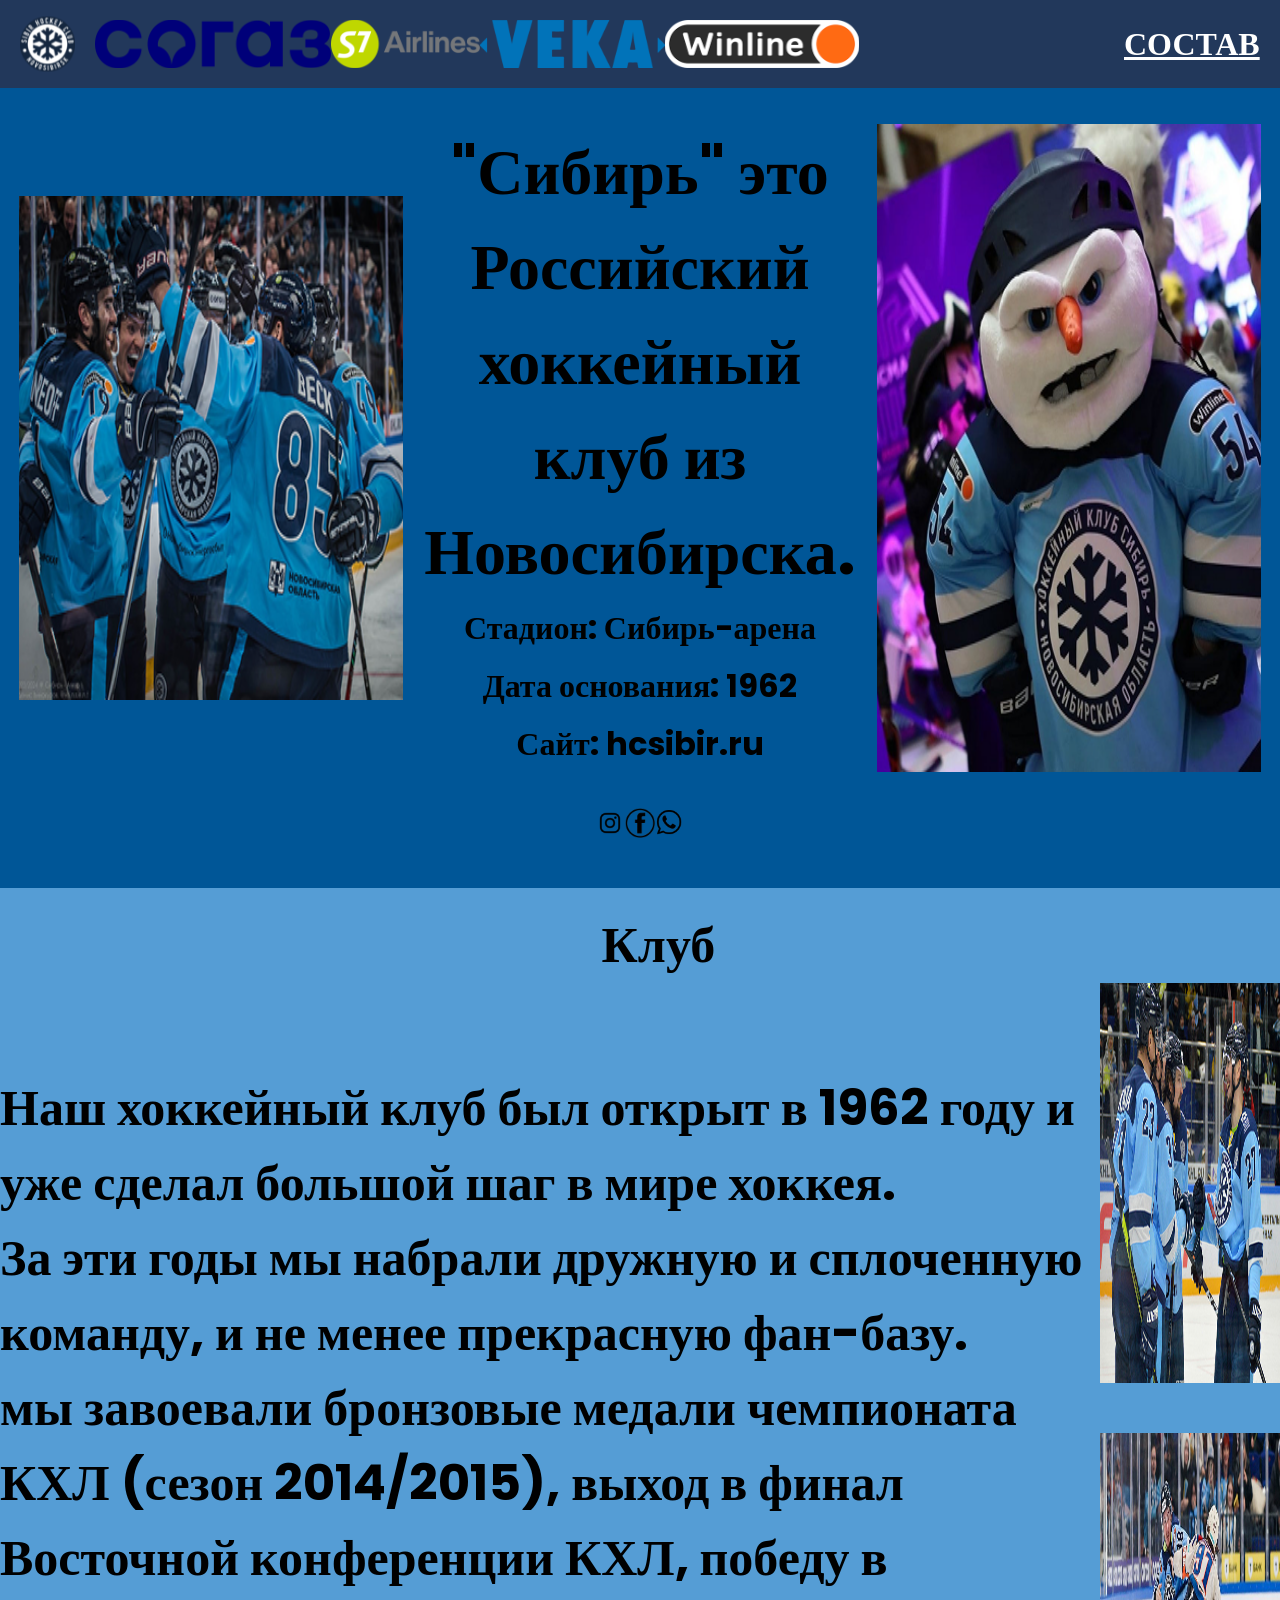
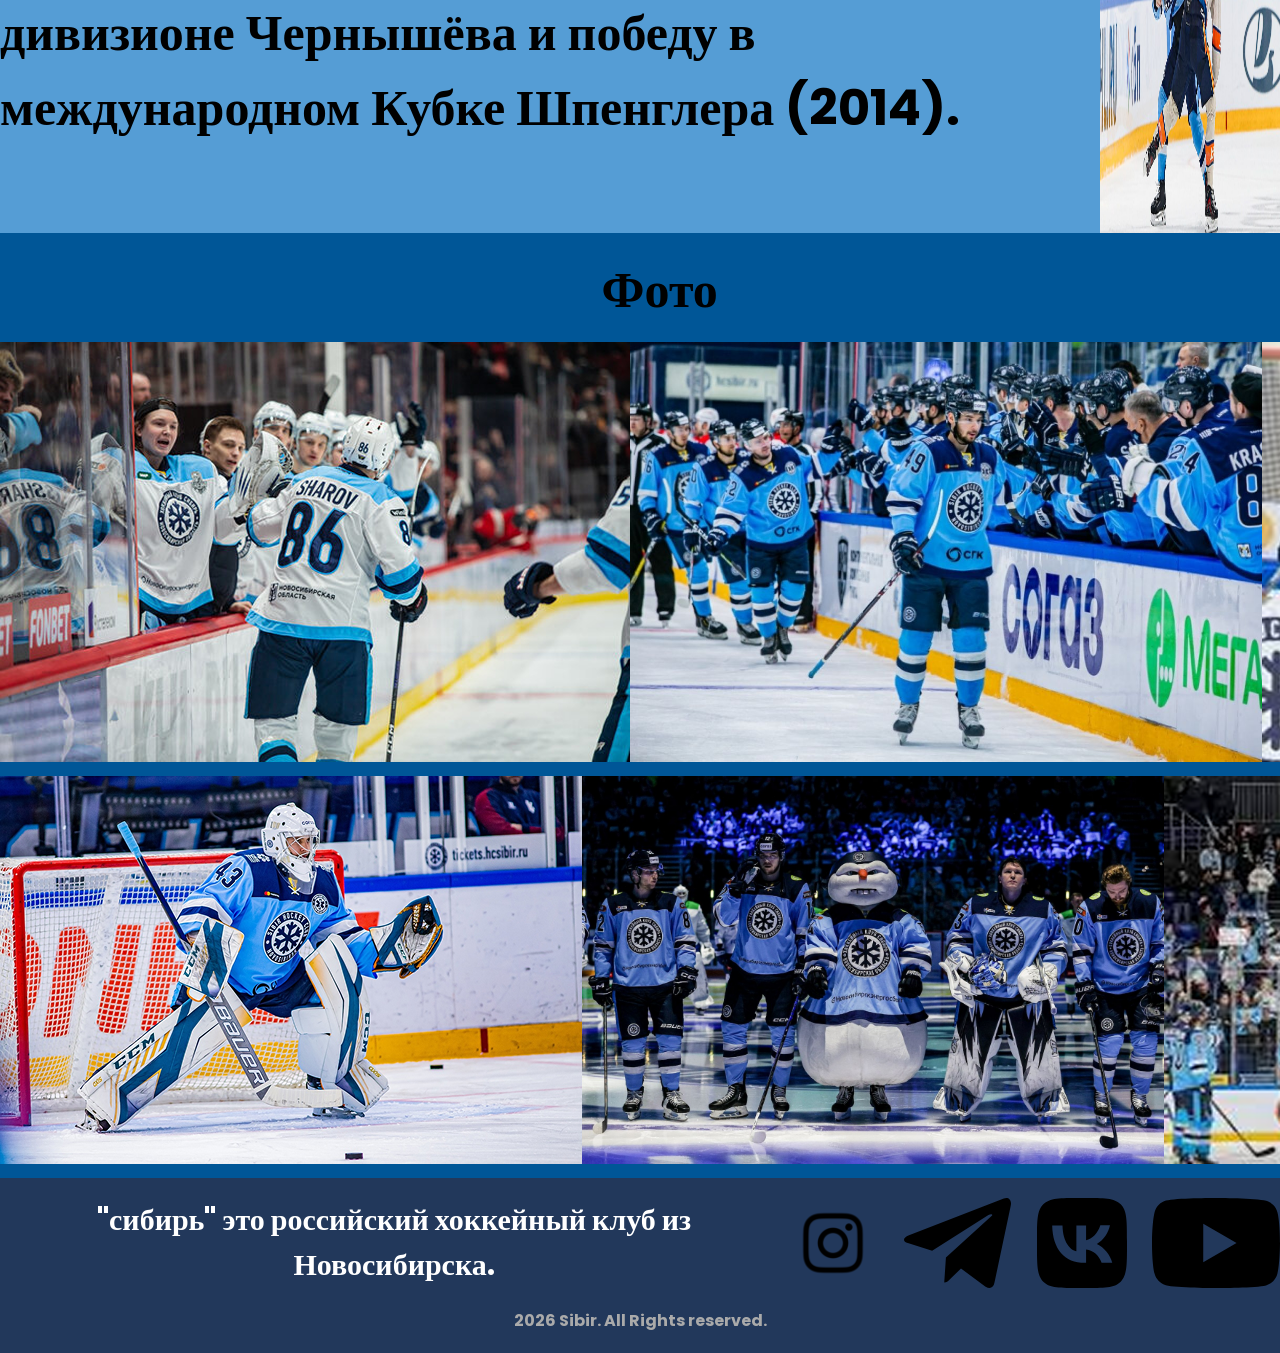
==== index.html @ 5ce18b85 "upload files" ====
<!DOCTYPE html>
<html lang="en">
<head>
    <meta charset="UTF-8">
    <meta name="viewport" content="width=device-width, initial-scale=1.0">
    <title>ХК Сибирь</title>
    <link rel="stylesheet" href="style.css">
    <link rel="preconnect" href="https://fonts.googleapis.com">
    <link rel="preconnect" href="https://fonts.gstatic.com" crossorigin>
    <link href="https://fonts.googleapis.com/css2?family=Playfair+Display:ital,wght@0,400..900;1,400..900&family=Poppins:ital,wght@0,100;0,200;0,300;0,400;0,500;0,600;0,700;0,800;0,900;1,100;1,200;1,300;1,400;1,500;1,600;1,700;1,800;1,900&display=swap" rel="stylesheet">
</head>
<body>
<header>
    <div class="header_logo">
        <img src="image/logo.svg" class="logo_sibir">
        <div class="sponsor">
            <img src="image/logosogaz.svg">
            <img src="image/logoS7.svg">
            <img src="image/logoveka.svg">
            <img src="image/logowinline.svg">
        </div>
        <a href="sostav.html" class="sostav">СОСТАВ</a>
        <a href="form.html" class="form">ФОРМА</a>
    </div>
</header>
    <div class="home_page">
        <div class="homepage">
            <img src="image/сибирь1.png" class="s1">
            <div class="text_title">
                <h1 class="title">"Сибирь" это Российский хоккейный клуб из Новосибирска.</h1>
                <p class="info_title">Стадион: Сибирь-арена</p>
                <p class="info_title">Дата основания: 1962</p>
                <p class="info_title">Сайт: hcsibir.ru</p>
            </div>
            <img src="image/сибирь2.png" class="s2">
        </div>
        <div class="contacts1">
            <img src="image/contacts1.svg">
            <img src="image/contacts2.svg">
            <img src="image/contacts3.svg">
        </div>
    </div>


    <div class="info">
        <h1 class="title2">Клуб</h1>
        <div class="info_place">
            <div class="info_text">
                <p>
                    Наш хоккейный клуб был открыт в 
                    1962 году и уже сделал большой 
                    шаг в мире хоккея.
                </p>
                <p>
                    За эти годы мы набрали дружную и
                    сплоченную команду, и не менее
                    прекрасную фан-базу.
                </p>
                <p>
                    мы завоевали бронзовые медали чемпионата КХЛ (сезон 2014/2015),
                    выход в финал Восточной конференции КХЛ,
                    победу в дивизионе Чернышёва и победу в международном Кубке Шпенглера (2014).
                </p>
            </div>
            <div class="info_photo">
                <img src="image/сибирь3.png" class="s3">
                <img src="image/сибирь4.png" class="s4">
            </div>
        </div>
    </div>


    <div class="photo">
        <h1 class="title3">Фото</h1>
        <div class="all_photos">
            <div class="photos1">
                <img src="image/сибирь5.png" class="s5">
                <img src="image/сибирь11.jpg" class="s9">
                <img src="image/сибирь6.png" class="s6">
            </div>
            <div class="photos2">
                <img src="image/сибирь7.png" class="s7">
                <img src="image/сибирь12.jpg" class="s10">
                <img src="image/сибирь8.png" class="s8">
            </div>
        </div>
    </div>


    <footer>
        <div class="footer">
            <div class="footer_text">
                <p>"сибирь" это российский хоккейный клуб из Новосибирска.</p>
            </div>
            <div class="footer_contacts">
                <img src="image/contacts1.svg">
                <img src="image/contacts4.svg">
                <img src="image/contacts5.svg">
                <img src="image/contacts6.svg">
            </div>
        </div>
        <div class="footer_rights">
            <p>2026 Sibir. All Rights reserved.</p>
        </div>

    </footer>



</body>
</html>
---- style.css ----
* {
    margin: 0;
}

body {
    font-weight: bold;
    font-family: poppins;
}

/* header */
.header_logo {
    background-color: #22385B;
    display: flex;

}

.sponsor{
    display: flex;
    margin: 20px;
    justify-content: space-evenly;
    width: 50%;
}

.logo_sibir {
    padding-left: 20px;
}

.sostav {
    color: white;
    font-size: 2em;
    margin: 20px;
    margin-left: 30%;
    padding-right: 10px;
}

.form {
    color: white;
    font-size: 2em;
    margin: 20px;
}
/* header */


/* homepage */
.home_page {
    background-color: #005697; 
    width: 100%;
    height: 50em;
}

.homepage {
    display: flex;
    flex-direction: row;
    justify-content: space-around;
    height: 90%;
    align-items: center;
    
}

.text_title {
    max-width: 400px;
    display: flex;
    flex-direction: column;
    justify-content: center;
    align-items: center;
}

.contacts1 {
    flex-direction: row;
    display: flex;
    justify-content: center;
    align-items: flex-end;
}

.title{
    font-size: 4em;
    /* padding-left: 25%;
    padding-right: 25%; */
    text-align: center
}

.info_title {
    font-size: 200%;
    margin: 5px;
}

.s1 {
    width: 30%;
    height: 70%;
}

.s2 {
    width: 30%;
    height: 90%;
}
/* homepage */



/* info */
.info {
    background-color: #559DD5; 
}

.title2 {
    font-size: 50px;
    margin-left: 47%;
    padding-top: 20px;
}

.info_place {
    display: flex;
    flex-direction: row;
    justify-content: space-evenly;
    align-items: center;
}

.info_text {
    max-width: 1100px;
    font-size: 50px;
}

.info_photo {
    width: 700px;
    height: 850px;
    display: flex;
    flex-direction: column;
    justify-content: space-between;
}

.s3 {
    width: 100%;
    height: 400px;
}

.s4 {
    width: 100%;
    height: 400px;
}

/* info */


/* photo */
.photo{
    background-color: #005697;
}

.title3 {
    font-size: 50px;
    margin-left: 47%;
    padding-top: 20px;
}

.all_photos {
    display: flex;
    flex-direction: column;
    justify-content: space-evenly;
    height: 850px;
}

.photos1 {
    display: flex;
    flex-direction: row;
    justify-content: space-evenly;
}

.photos2 {
    display: flex;
    flex-direction: row;
    justify-content: space-evenly;
}

.photos3 {
    display: flex;
    flex-direction: row;
    justify-content: space-evenly;
}

.s9 {
    width: 700px;
    height: 420px;
}

.s10 {
    width: 600px;
    height: 388px;
}
/* photo */


/* footer */
footer {
    background-color: #22385B;

}

.footer {
    padding-top: 20px;
    display: flex;
    flex-direction: row;
    justify-content: space-around;
}

.footer_text {
    max-width: 800px;
    font-size: 30px;
    color: white;
    text-align: center;
    display: flex;
    justify-content: center;
    align-items: center;
}

.footer_contacts {
    width: 500px;
    display: flex;
    flex-direction: row;
    justify-content: space-between;
}

.footer_rights {
    padding: 20px;
    color: #AAAAAA;
    flex-direction: row;
    display: flex;
    justify-content: center;
    align-items: flex-end;
}
/* footer */
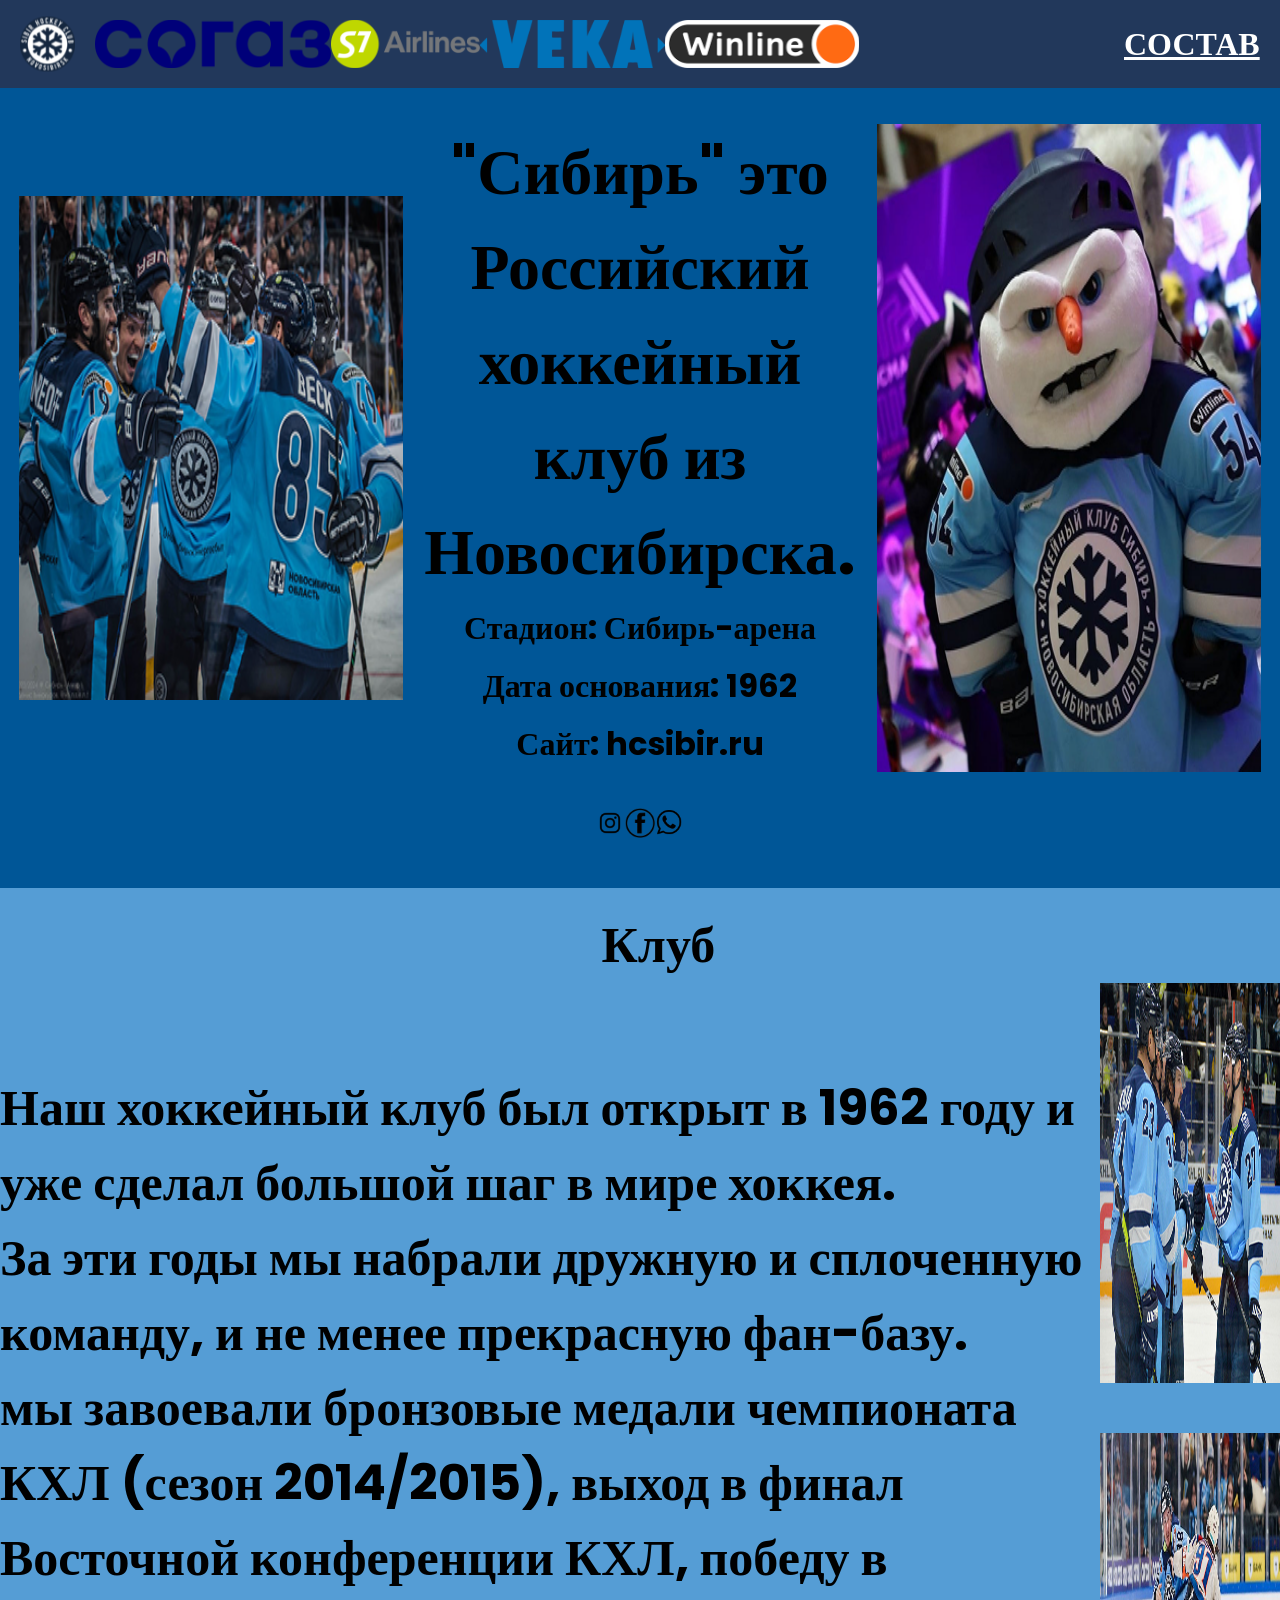
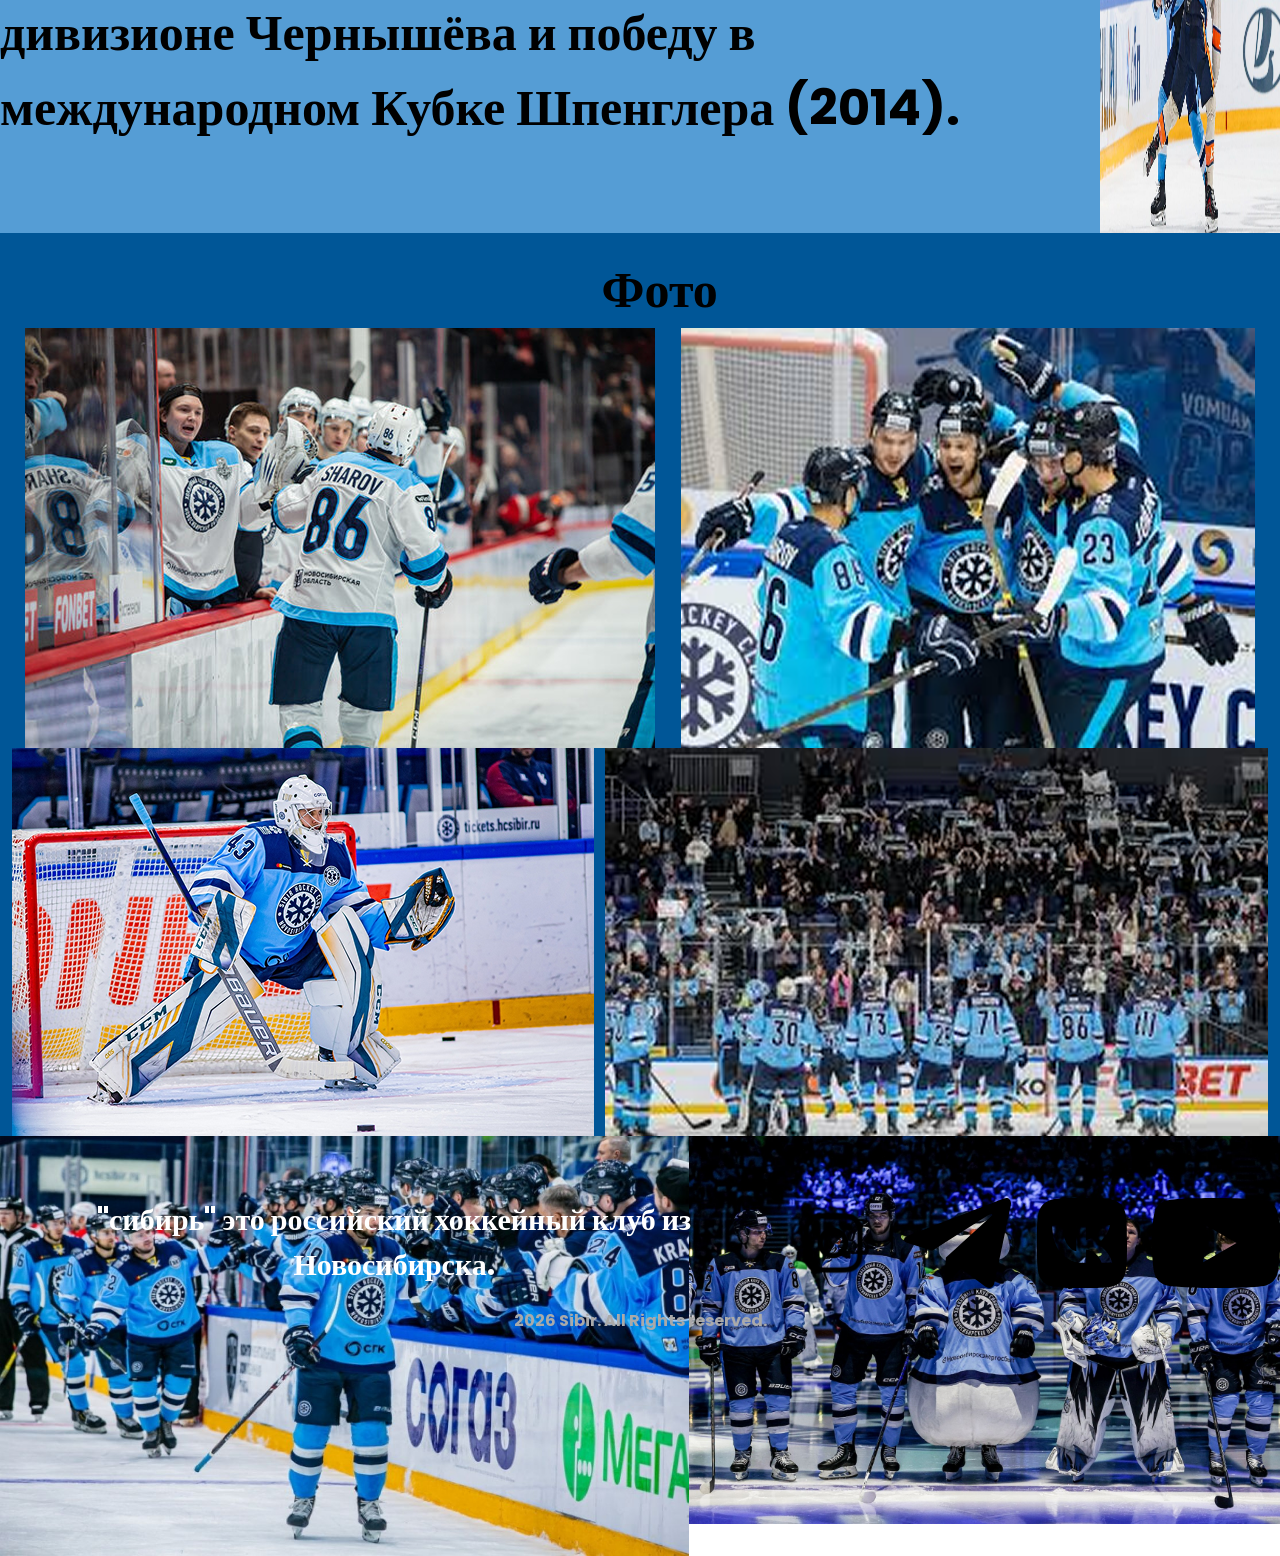
==== commit a6b13f00: "first update index.html" ====
--- a/index.html
+++ b/index.html
@@ -19,6 +19,9 @@
             <img src="image/logoveka.svg">
             <img src="image/logowinline.svg">
         </div>
+        <!-- <div>
+
+        </div> -->
         <a href="sostav.html" class="sostav">СОСТАВ</a>
         <a href="form.html" class="form">ФОРМА</a>
     </div>
@@ -28,6 +31,7 @@
             <img src="image/сибирь1.png" class="s1">
             <div class="text_title">
                 <h1 class="title">"Сибирь" это Российский хоккейный клуб из Новосибирска.</h1>
+                <div class="block_info_title"></div>
                 <p class="info_title">Стадион: Сибирь-арена</p>
                 <p class="info_title">Дата основания: 1962</p>
                 <p class="info_title">Сайт: hcsibir.ru</p>
@@ -75,13 +79,15 @@
         <div class="all_photos">
             <div class="photos1">
                 <img src="image/сибирь5.png" class="s5">
-                <img src="image/сибирь11.jpg" class="s9">
                 <img src="image/сибирь6.png" class="s6">
             </div>
             <div class="photos2">
                 <img src="image/сибирь7.png" class="s7">
-                <img src="image/сибирь12.jpg" class="s10">
                 <img src="image/сибирь8.png" class="s8">
+            </div>
+            <div class="photos3">
+                <img src="image/сибирь11.jpg" class="s9"> 
+                <img src="image/сибирь12.jpg" class="s10">              
             </div>
         </div>
     </div>
@@ -108,4 +114,4 @@
 
 
 </body>
-</html>+</html>
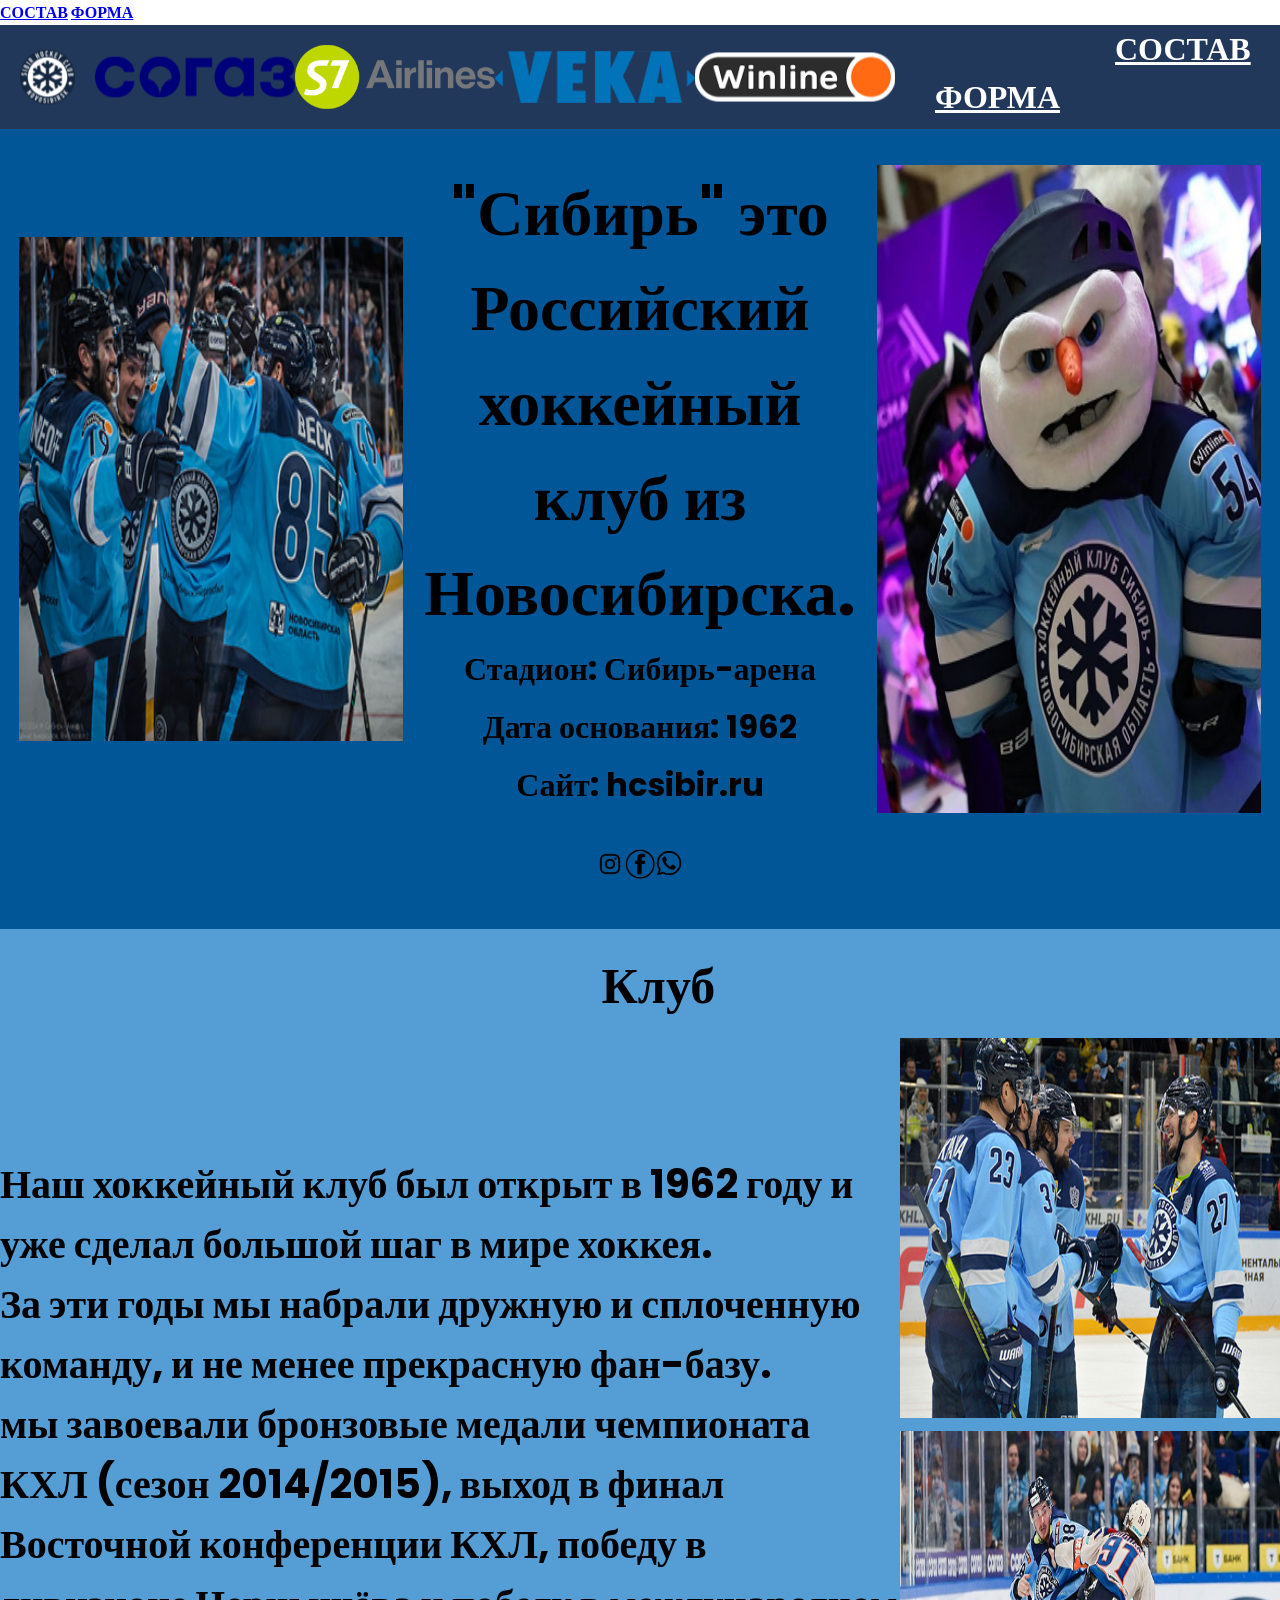
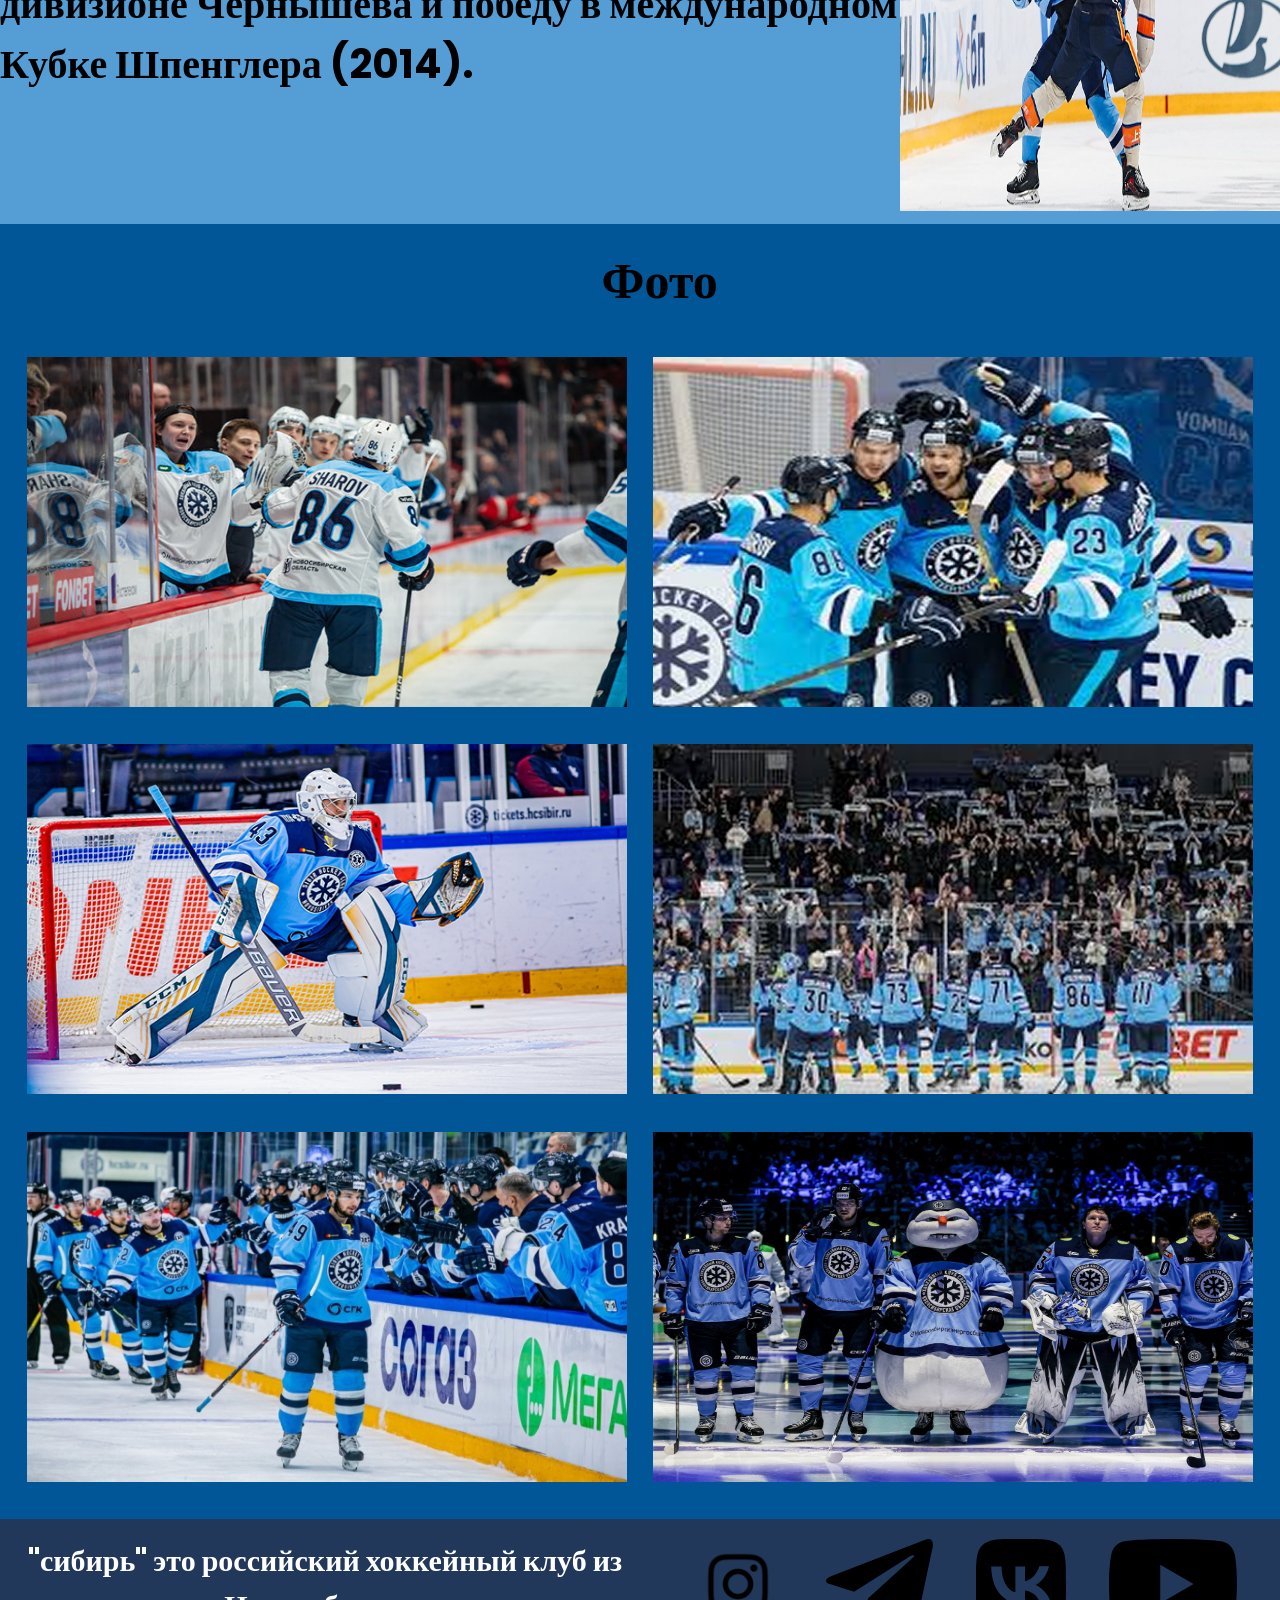
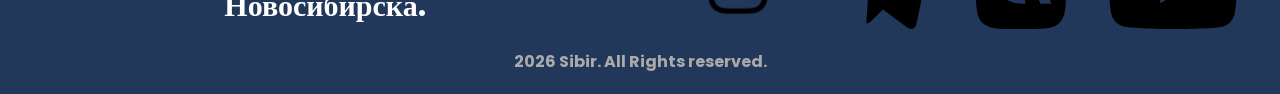
==== commit bc1a8a4a: "Second update index.html" ====
--- a/index.html
+++ b/index.html
@@ -11,7 +11,18 @@
 </head>
 <body>
 <header>
+    <div class="container_menu">
+        <div class="menu-small">
+            <a href="sostav.html" class="menu_small_item">СОСТАВ</a>
+            <a href="form.html" class="menu_small_item">ФОРМА</a>
+        </div>
+    </div>
     <div class="header_logo">
+        <div class="menu_small_icon">
+            <div class="stick"></div>
+            <div class="stick"></div>
+            <div class="stick"></div>
+        </div>
         <img src="image/logo.svg" class="logo_sibir">
         <div class="sponsor">
             <img src="image/logosogaz.svg">
@@ -19,11 +30,10 @@
             <img src="image/logoveka.svg">
             <img src="image/logowinline.svg">
         </div>
-        <!-- <div>
-
-        </div> -->
-        <a href="sostav.html" class="sostav">СОСТАВ</a>
-        <a href="form.html" class="form">ФОРМА</a>
+        <div class="sostav_form">
+            <a href="sostav.html" class="sostav">СОСТАВ</a>
+            <a href="form.html" class="form">ФОРМА</a>
+        </div>
     </div>
 </header>
     <div class="home_page">
@@ -108,10 +118,11 @@
         <div class="footer_rights">
             <p>2026 Sibir. All Rights reserved.</p>
         </div>
-
     </footer>
 
-
+    <script src="anime.min.js"></script>
+    <script src="https://ajax.googleapis.com/ajax/libs/jquery/3.1.1/jquery.min.js"></script>
+    <script src="script.js"></script>
 
 </body>
 </html>
--- a/style.css
+++ b/style.css
@@ -11,14 +11,17 @@
 .header_logo {
     background-color: #22385B;
     display: flex;
-
 }
 
 .sponsor{
     display: flex;
     margin: 20px;
     justify-content: space-evenly;
-    width: 50%;
+    width: 1100px;
+}
+
+.sponsor img {
+    width: 200px;
 }
 
 .logo_sibir {
@@ -29,7 +32,7 @@
     color: white;
     font-size: 2em;
     margin: 20px;
-    margin-left: 30%;
+    margin-left: 200px;
     padding-right: 10px;
 }
 
@@ -116,26 +119,26 @@
 }
 
 .info_text {
-    max-width: 1100px;
-    font-size: 50px;
+    max-width: 900px;
+    font-size: 40px;
 }
 
 .info_photo {
-    width: 700px;
-    height: 850px;
+    width: 650px;
+    height: 800px;
     display: flex;
     flex-direction: column;
-    justify-content: space-between;
+    justify-content: space-evenly;
 }
 
 .s3 {
     width: 100%;
-    height: 400px;
+    height: 380px;
 }
 
 .s4 {
     width: 100%;
-    height: 400px;
+    height: 380px;
 }
 
 /* info */
@@ -156,7 +159,7 @@
     display: flex;
     flex-direction: column;
     justify-content: space-evenly;
-    height: 850px;
+    height: 1200px;
 }
 
 .photos1 {
@@ -177,14 +180,34 @@
     justify-content: space-evenly;
 }
 
+.s5 {
+    width: 600px;
+    height: 350px;
+}
+
+.s6 {
+    width: 600px;
+    height: 350px;
+}
+
+.s7 {
+    width: 600px;
+    height: 350px;
+}
+
+.s8 {
+    width: 600px;
+    height: 350px;
+}
+
 .s9 {
-    width: 700px;
-    height: 420px;
+    width: 600px;
+    height: 350px;
 }
 
 .s10 {
     width: 600px;
-    height: 388px;
+    height: 350px;
 }
 /* photo */
 
@@ -203,7 +226,7 @@
 }
 
 .footer_text {
-    max-width: 800px;
+    max-width: 650px;
     font-size: 30px;
     color: white;
     text-align: center;
@@ -213,10 +236,10 @@
 }
 
 .footer_contacts {
-    width: 500px;
-    display: flex;
-    flex-direction: row;
-    justify-content: space-between;
+    width: 650px;
+    display: flex;
+    flex-direction: row;
+    justify-content: space-evenly;
 }
 
 .footer_rights {
@@ -228,3 +251,225 @@
     align-items: flex-end;
 }
 /* footer */
+
+
+@media (max-width: 425px) {
+    .logo_sibir {
+        width: 55px;
+        height: 40px;
+        padding-left: 10px;
+    }
+    
+    .sponsor img {
+        width: 70px;
+
+    }
+
+    .sponsor {
+        align-items: center;
+        width: 340px;
+    }
+
+    .header_logo {
+        align-items: center;
+    }
+
+    .sostav {
+        display: none;
+    }
+
+    .form {
+        display: none;
+    }
+
+
+
+
+
+    .homepage {
+        display: flex;
+        flex-direction: column;
+        justify-content: space-evenly;
+        align-items: center;
+    }
+
+    .text_title {
+        max-width: 300px;
+    }
+
+    .title{
+        font-size: 1.7em;
+        text-align: center
+    }
+
+    .block_info_title {
+        margin-top: 10px;
+    }
+
+    .info_title {
+        font-size: 90%;
+        margin: 5px;
+    }
+
+    .s1 {
+        width: 250px;
+        height: 150px;
+    }
+
+    .s2 {
+        width: 250px;
+        height: 200px;
+    }
+
+
+
+
+
+     .title2 {
+        font-size: 30px;
+        margin-left: 41%;
+        padding-top: 10px;
+    }
+
+    .info_place {
+        display: flex;
+        flex-direction: column;
+        justify-content: space-evenly;
+        align-items: center;
+    }
+
+    .info_text {
+        max-width: 300px;
+        font-size: 20px;
+    }
+
+    .info_photo {
+        width: 350px;
+        height: 500px;
+        display: flex;
+        flex-direction: column;
+        justify-content: space-evenly;
+    }
+
+    .s3 {
+        width: 100%;
+        height: 200px;
+    }
+
+    .s4 {
+        width: 100%;
+        height: 200px;
+    }
+
+
+
+
+
+    .title3 {
+        font-size: 30px;
+        margin-left: 41%;
+        padding-top: 10px;
+    }
+
+    .all_photos {
+        display: flex;
+        flex-direction: column;
+        justify-content: space-evenly;
+        height: 400px;
+    }
+
+    .photos1 {
+        display: flex;
+        flex-direction: row;
+        justify-content: space-evenly;
+    }
+
+    .photos2 {
+        display: flex;
+        flex-direction: row;
+        justify-content: space-evenly;
+    }
+
+    .photos3 {
+        display: flex;
+        flex-direction: row;
+        justify-content: space-evenly;
+    }
+
+    .s5 {
+        width: 150px;
+        height: 100px;
+    }
+
+    .s6 {
+        width: 150px;
+        height: 100px;
+    }
+
+    .s7 {
+        width: 150px;
+        height: 100px;
+    }
+
+    .s8 {
+        width: 150px;
+        height: 100px;
+    }
+    
+    .s9 {
+        width: 150px;
+        height: 100px;
+    }
+
+    .s10 {
+        width: 150px;
+        height: 100px;
+    }
+
+
+
+
+
+    .footer {
+        height: 50px;
+        padding-top: 10px;
+        display: flex;
+        flex-direction: row;
+        justify-content: space-around;
+        align-items: center;
+    }
+
+    .footer_text {
+        max-width: 150px;
+        height: 26px;
+        font-size: 9px;
+        color: white;
+        text-align: center;
+        display: flex;
+        justify-content: center;
+        align-items: center;
+    }
+
+    .footer_contacts {
+        width: 150px;
+        height: 30px;
+        display: flex;
+        flex-direction: row;
+        justify-content: space-between;
+    }
+
+    .footer_rights {
+        font-size: 10px;
+        padding: 10px;
+        color: #AAAAAA;
+        flex-direction: row;
+        display: flex;
+        justify-content: center;
+        align-items: flex-end;
+    }
+
+    .footer_contacts img {
+        width: 30px;
+        height: 30px;
+    }
+}
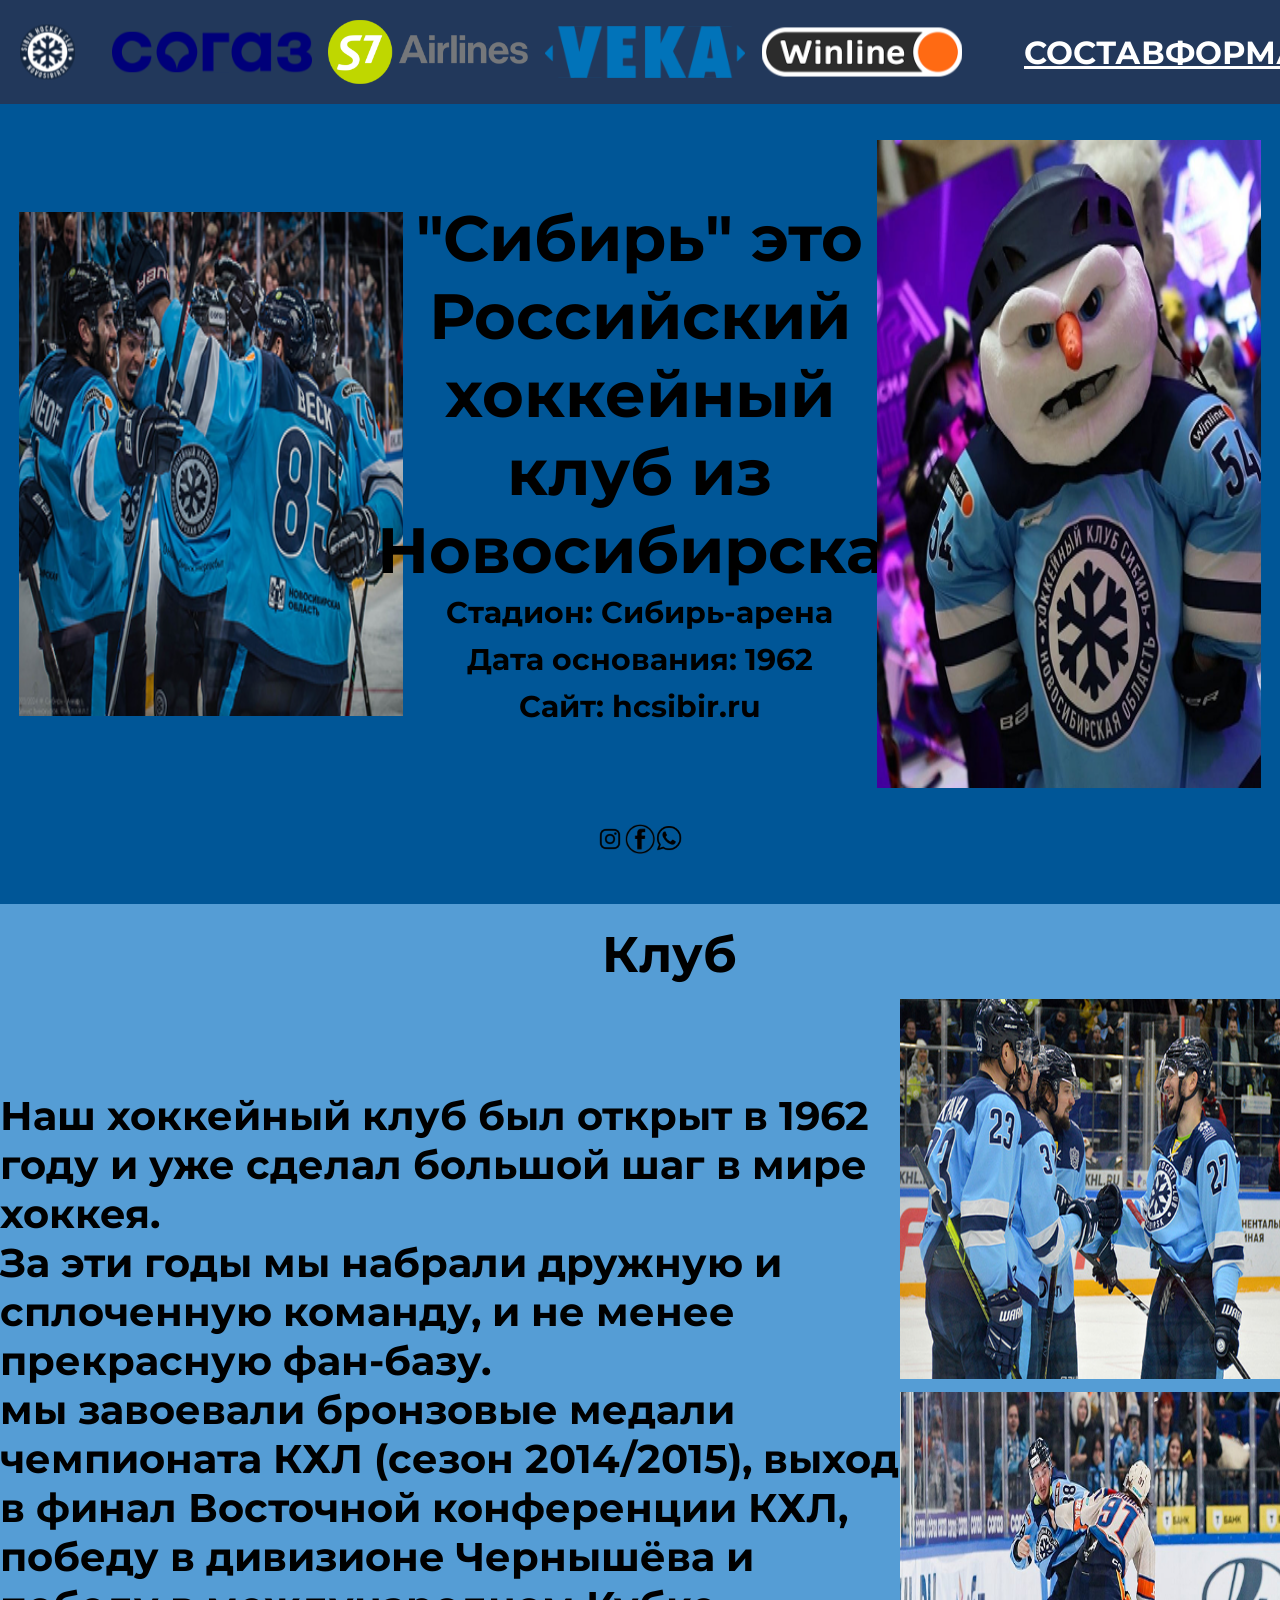
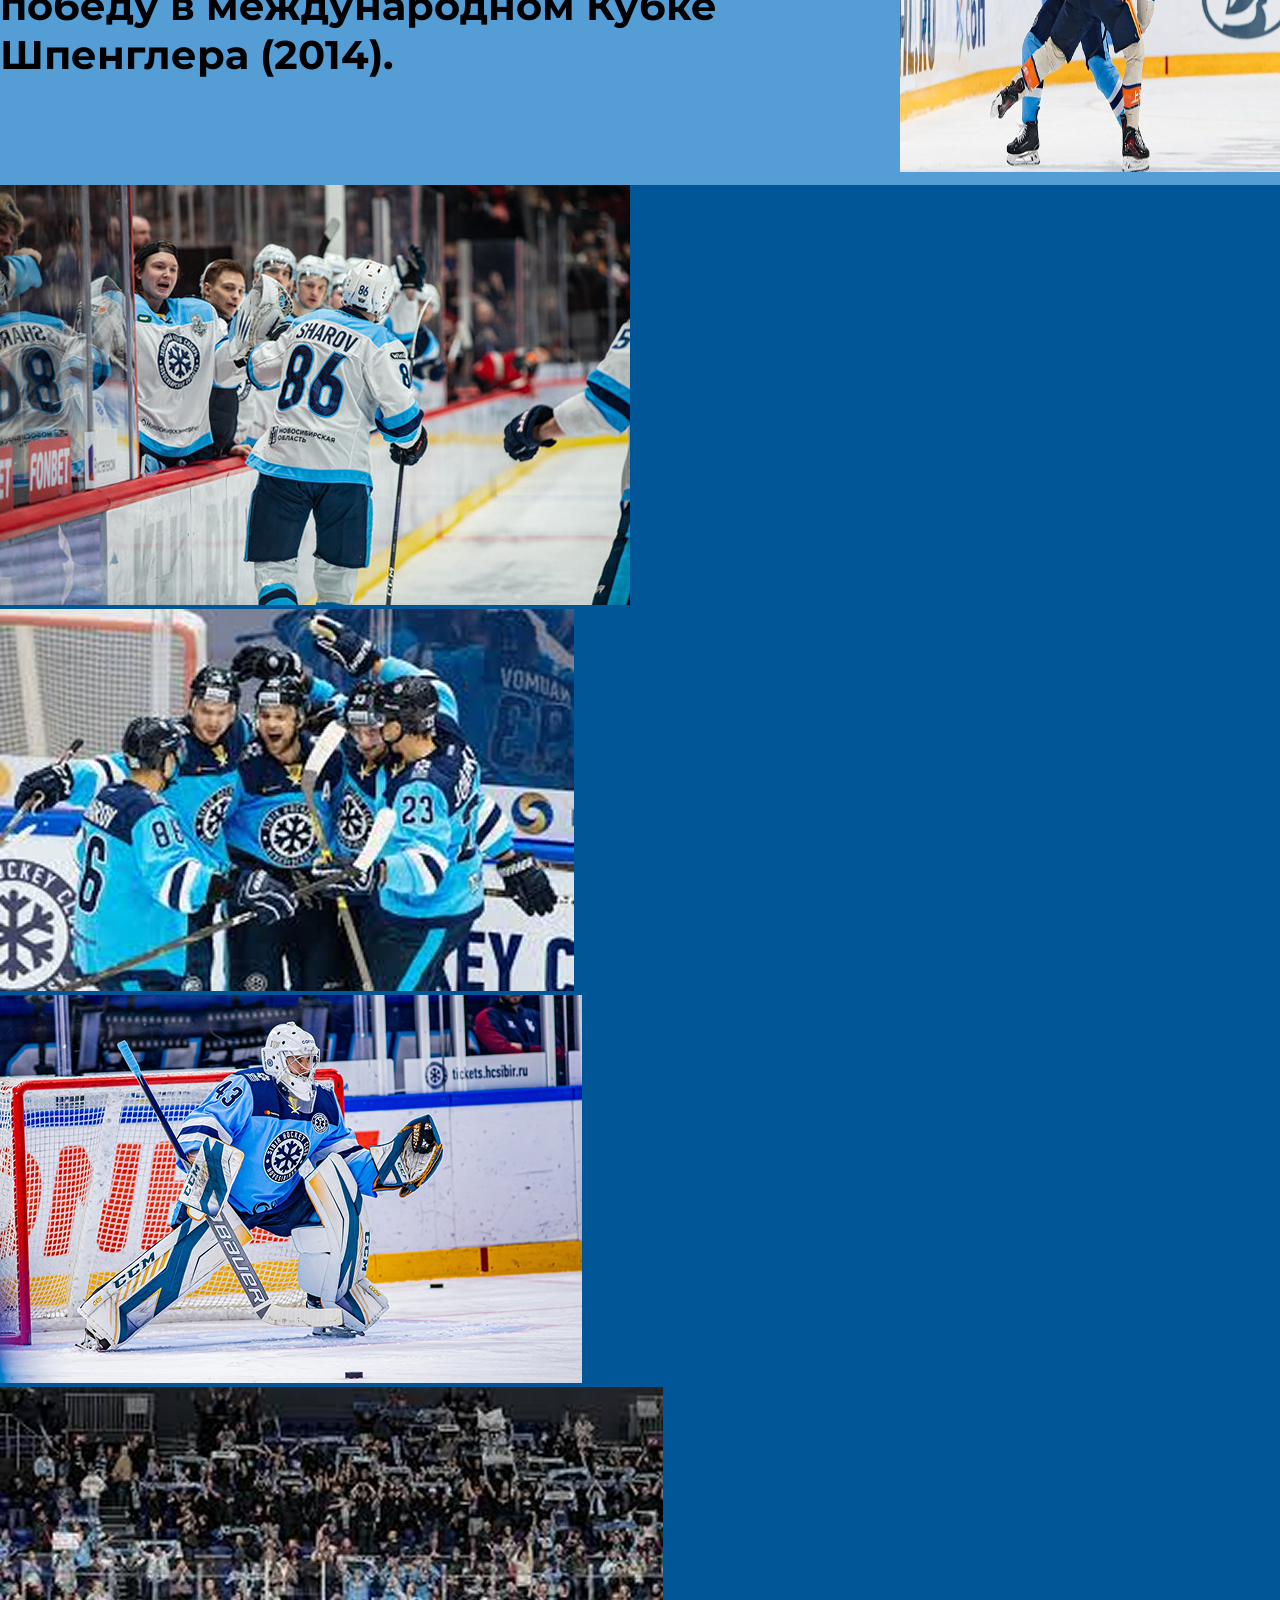
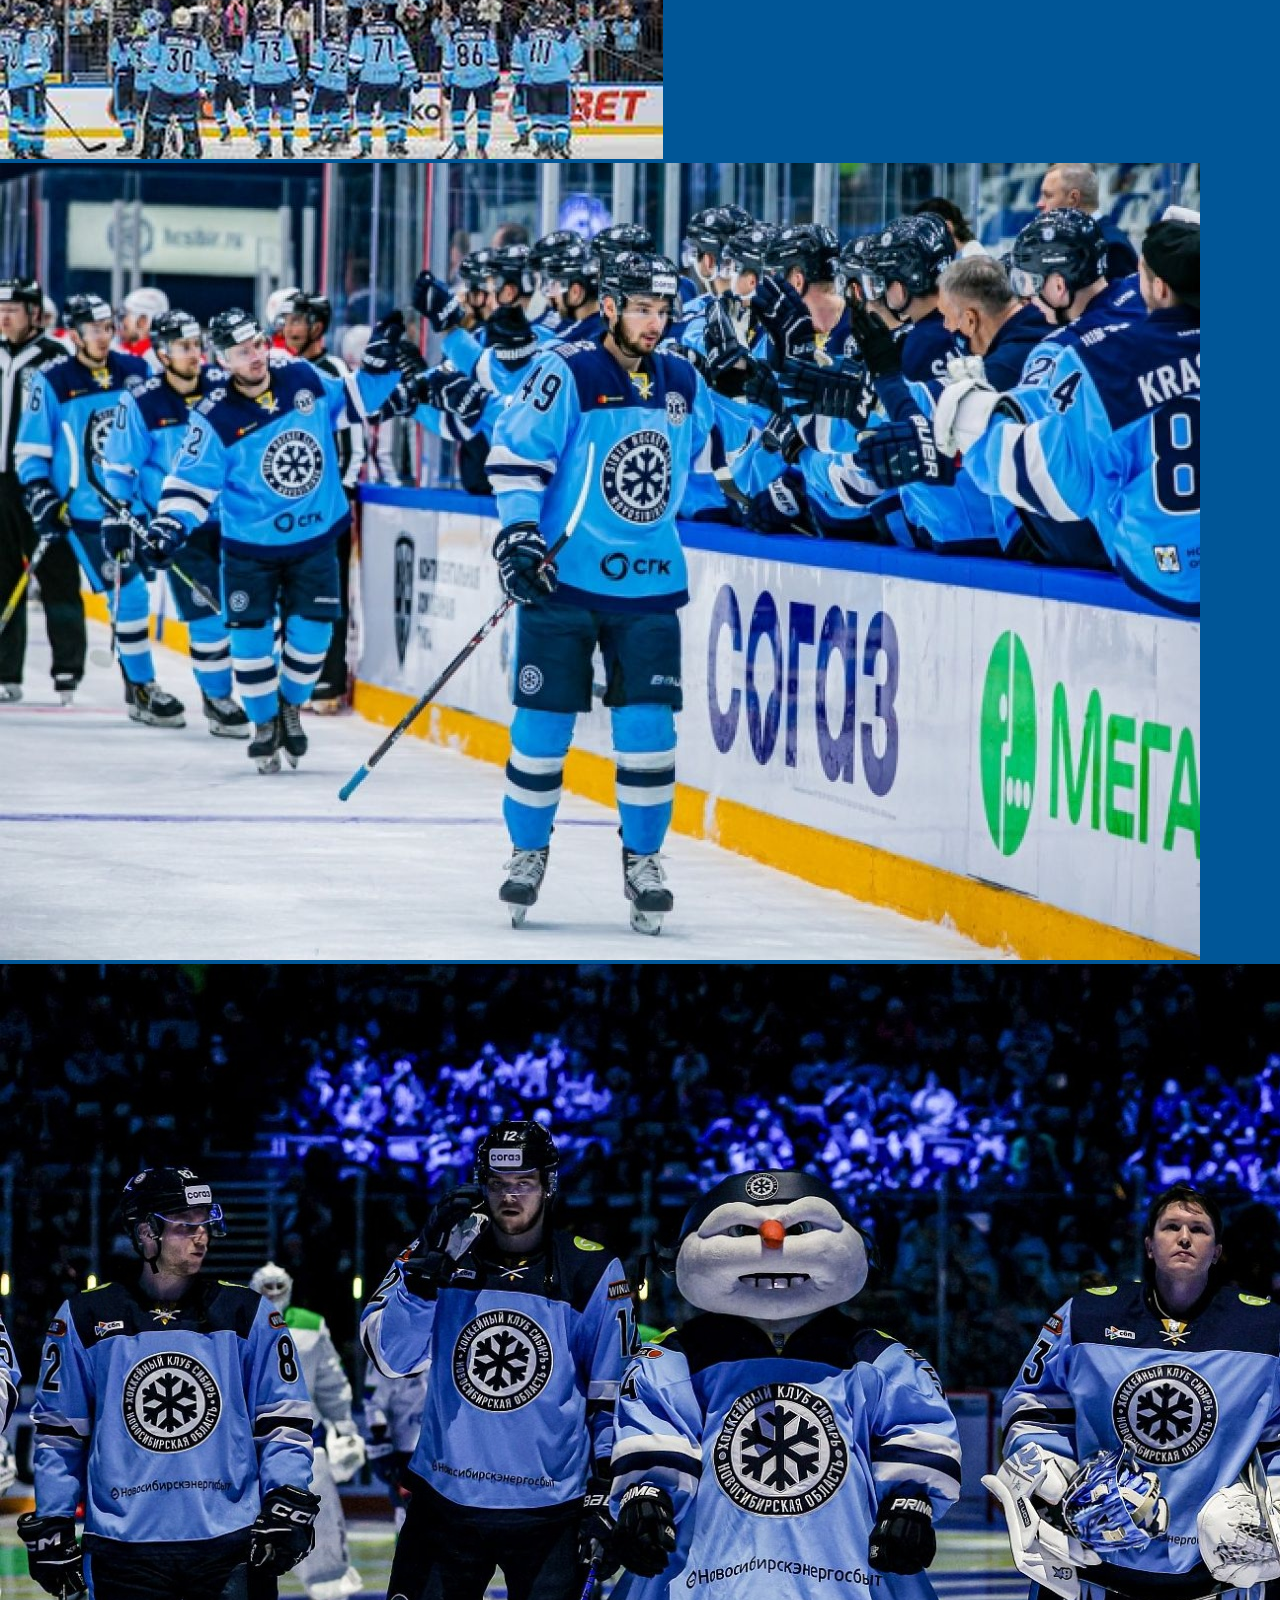
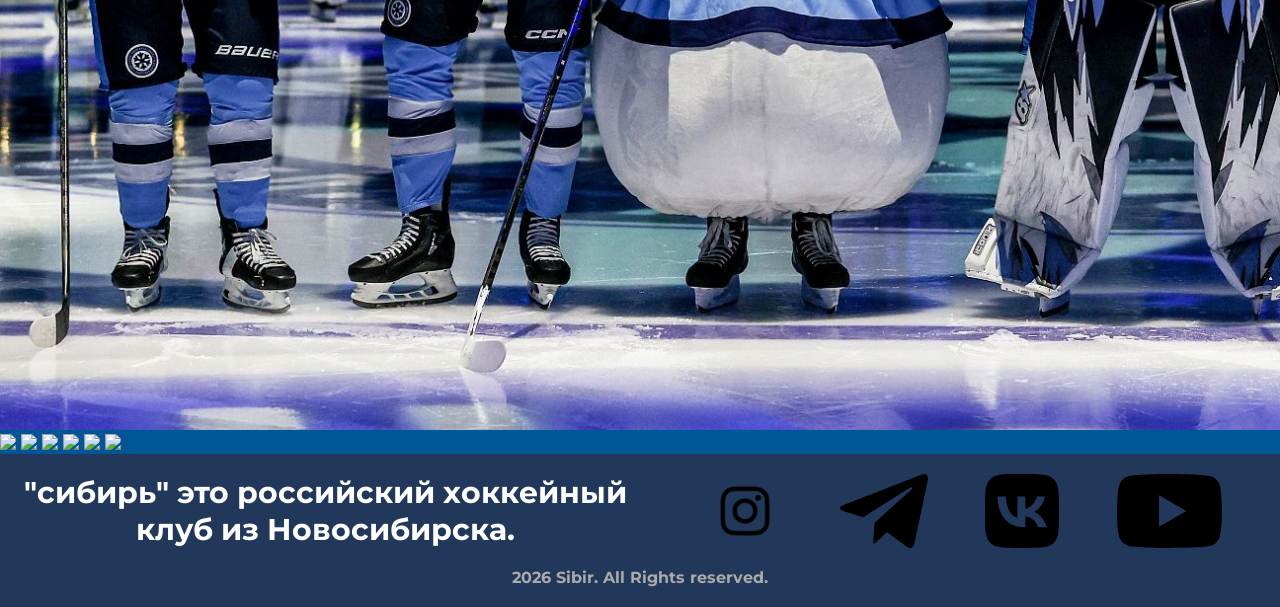
==== commit 5b3833ca: "Third update index.html" ====
--- a/index.html
+++ b/index.html
@@ -4,6 +4,7 @@
     <meta charset="UTF-8">
     <meta name="viewport" content="width=device-width, initial-scale=1.0">
     <title>ХК Сибирь</title>
+    <link rel="stylesheet" href="https://cdn.jsdelivr.net/bxslider/4.2.12/jquery.bxslider.css">
     <link rel="stylesheet" href="style.css">
     <link rel="preconnect" href="https://fonts.googleapis.com">
     <link rel="preconnect" href="https://fonts.gstatic.com" crossorigin>
@@ -85,20 +86,22 @@
 
 
     <div class="photo">
-        <h1 class="title3">Фото</h1>
-        <div class="all_photos">
-            <div class="photos1">
-                <img src="image/сибирь5.png" class="s5">
-                <img src="image/сибирь6.png" class="s6">
-            </div>
-            <div class="photos2">
-                <img src="image/сибирь7.png" class="s7">
-                <img src="image/сибирь8.png" class="s8">
-            </div>
-            <div class="photos3">
-                <img src="image/сибирь11.jpg" class="s9"> 
-                <img src="image/сибирь12.jpg" class="s10">              
-            </div>
+        <div class="slider">
+            <div><img src="image/сибирь5.png"></div>
+            <div><img src="image/сибирь6.png"></div>
+            <div><img src="image/сибирь7.png"></div>
+            <div><img src="image/сибирь8.png"></div>
+            <div><img src="image/сибирь11.jpg"></div>
+            <div><img src="image/сибирь12.jpg"></div>
+        </div>
+
+        <div class="slider-nav">
+            <a data-slide-index="0"><img src="image/сибирь5_min.png"></a>
+            <a data-slide-index="1"><img src="image/сибирь6_min.png"></a>
+            <a data-slide-index="2"><img src="image/сибирь7_min.png"></a>
+            <a data-slide-index="3"><img src="image/сибирь8_min.png"></a>
+            <a data-slide-index="4"><img src="image/сибирь11_min.jpg"></a>
+            <a data-slide-index="5"><img src="image/сибирь12_min.jpg"></a>
         </div>
     </div>
 
@@ -121,7 +124,8 @@
     </footer>
 
     <script src="anime.min.js"></script>
-    <script src="https://ajax.googleapis.com/ajax/libs/jquery/3.1.1/jquery.min.js"></script>
+    <script src="https://ajax.googleapis.com/ajax/libs/jquery/3.6.0/jquery.min.js"></script>
+    <script src="https://cdn.jsdelivr.net/bxslider/4.2.12/jquery.bxslider.min.js"></script>
     <script src="script.js"></script>
 
 </body>
--- a/style.css
+++ b/style.css
@@ -1,10 +1,13 @@
+@import url('https://fonts.googleapis.com/css2?family=Montserrat&display=swap');
+
+
 * {
     margin: 0;
 }
 
 body {
     font-weight: bold;
-    font-family: poppins;
+    font-family: 'Montserrat', sans-serif;
 }
 
 /* header */
@@ -14,10 +17,10 @@
 }
 
 .sponsor{
-    display: flex;
     margin: 20px;
-    justify-content: space-evenly;
-    width: 1100px;
+    width: 1170px;
+    display: flex;
+    justify-content: space-evenly;
 }
 
 .sponsor img {
@@ -31,16 +34,41 @@
 .sostav {
     color: white;
     font-size: 2em;
-    margin: 20px;
-    margin-left: 200px;
-    padding-right: 10px;
 }
 
 .form {
     color: white;
     font-size: 2em;
-    margin: 20px;
-}
+}
+
+.sostav_form {
+    margin-left: 2%;
+    width: 20%;
+    display: flex;
+    flex-direction: row;
+    align-items: center;
+    justify-content: space-evenly;
+}
+
+.menu_small_icon {
+    display: none;
+}
+
+.menu-small {
+    display: none;
+    height: 2em;
+}
+
+.menu_small_item {
+    display: none;
+}
+
+.stick {
+    width: 80%;
+    height: 5px;
+    background: black;
+}
+
 /* header */
 
 
@@ -77,13 +105,11 @@
 
 .title{
     font-size: 4em;
-    /* padding-left: 25%;
-    padding-right: 25%; */
     text-align: center
 }
 
 .info_title {
-    font-size: 200%;
+    font-size: 190%;
     margin: 5px;
 }
 
@@ -257,7 +283,7 @@
     .logo_sibir {
         width: 55px;
         height: 40px;
-        padding-left: 10px;
+        padding-left: 70px;
     }
     
     .sponsor img {
@@ -274,14 +300,48 @@
         align-items: center;
     }
 
-    .sostav {
+    .sostav_form {
         display: none;
     }
-
-    .form {
-        display: none;
-    }
-
+    
+    .menu-small {
+        background-color: #559DD5;
+        display: flex;
+        flex-direction: column;
+        height: 100%;
+        width: 100%;
+        padding: 0;
+        position: fixed;
+        /* background: white; */
+        transform: translateX(-100%);
+    }
+
+    .menu_small_item {
+        font-size: 30px;
+        margin: 5px;
+        height: 2em;
+        display: flex;
+        justify-content: center;
+        align-items: center;
+    }
+
+    .menu_small_item:first-child {
+        padding-top: calc(50px + 4em);
+    }
+
+    .menu_small_icon {
+        position: fixed;
+        padding-left: 2%;
+        top: 0.5em;
+        left: 0.1em;
+        width: 50px;
+        height: 50px;
+        display: flex;
+        z-index: 1;
+        justify-content: space-around;
+        align-items: center;
+        flex-direction: column;
+    }
 
 
 
